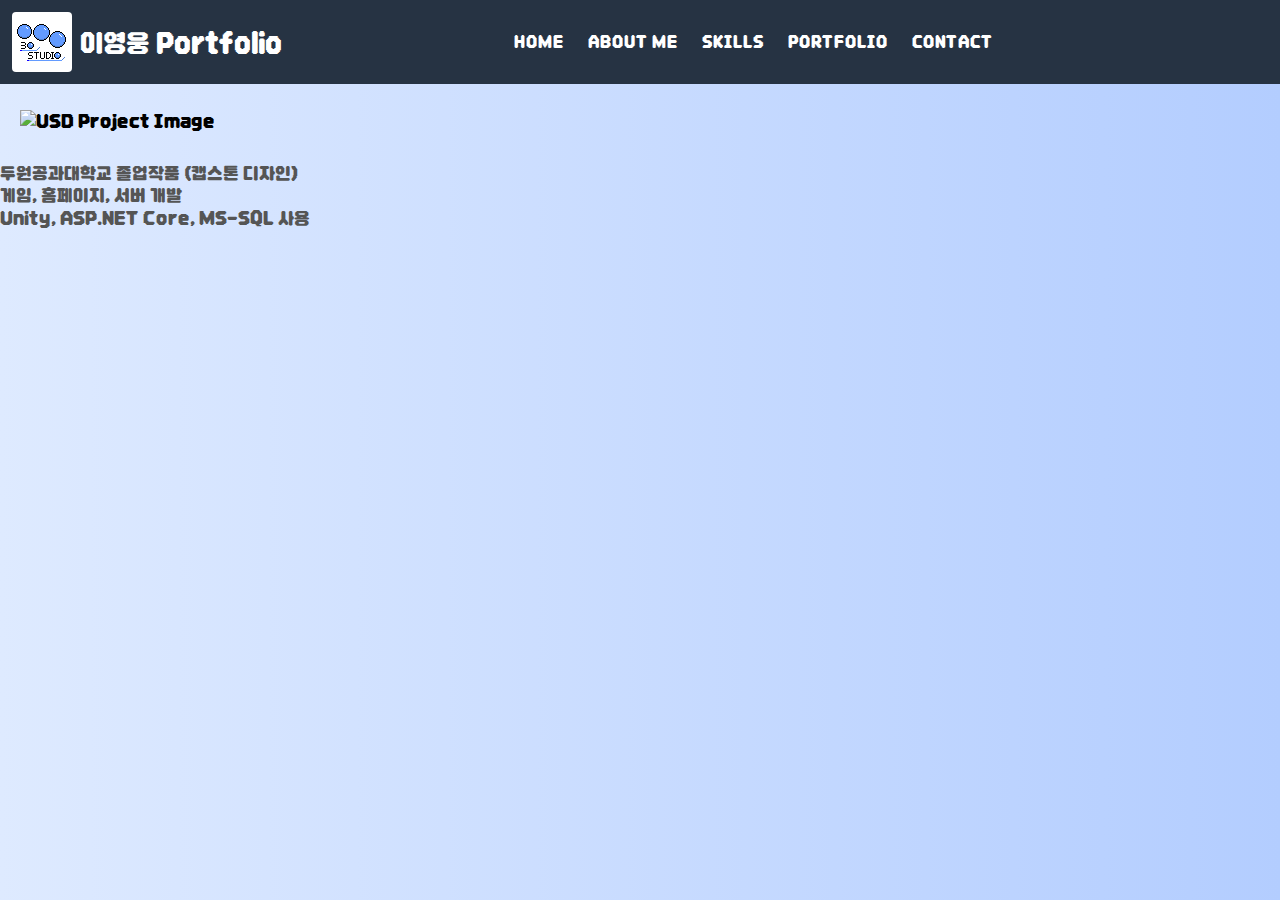
==== exp/USD-Project.html @ 88e9bd05 "update" ====
<!DOCTYPE html>
<html lang="en">
<head>
    <meta charset="UTF-8">
    <meta name="viewport" content="width=device-width, initial-scale=1.0">
    <title>USD Project 소개</title>
    <link rel="stylesheet" href="../styles/site.css">
    <link rel="stylesheet" href="https://cdn.jsdelivr.net/npm/swiper@11/swiper-bundle.min.css" />
    <script type="text/javascript" src="../js/Main.js" defer></script>
    <script src="https://code.jquery.com/jquery-3.6.4.min.js"></script>
    <script type="text/javascript">   
        $(document).ready( function() {
        
            $("#headers").load("../nav_page/navbar_exp.html");
        
        });
    </script>
</head>
<body>
<div id="headers"></div>

<section id="project-details">
    <div class="container">
        <h1>USD Project 소개</h1>
        <div class="image-container">
            <!-- 프로젝트와 관련된 이미지를 추가하세요 -->
            <img src="/img/USD_Project_Image.jpg" alt="USD Project Image">
        </div>
        <p class="project-description">
            두원공과대학교 졸업작품 (캡스톤 디자인)<br>
            게임, 홈페이지, 서버 개발<br>
            Unity, ASP.NET Core, MS-SQL 사용
        </p>
        <!-- 기타 프로젝트에 대한 설명이나 내용을 추가하세요 -->
    </div>
</section>

<!-- 이후에 필요한 섹션을 추가하세요 (예: 기술 스택, 구현 내용 등) -->

<!-- 푸터 등의 공통 부분을 추가하세요 -->
<!-- 이전에 작성한 CSS 파일 또는 스타일링 관련 코드를 추가하세요 -->

</body>
</html>
---- styles/site.css ----
@font-face {
    font-family: 'DNFBitBitv2';
    src: url('../fonts/DNFBitBitv2.ttf') format('truetype');
}

body {
    margin: 0;
    background: linear-gradient(to right, rgb(222, 234, 255), rgb(179, 205, 255));
    font-family: 'DNFBitBitv2', sans-serif;
    overflow: hidden;
}

a {
    text-decoration: none;
    color: white;
}

.navbar {
    display: flex;
    justify-content: space-between;
    align-items: center;
    background-color: #263343;
    padding: 8px 12px;

    position: fixed;
    top: 0;
    bottom: unset;
    width: 100%;
    z-index: 1000;
}

.navbar__logo img {
    width: 60px;
    height: auto;
    background-color: white;
    border-radius: 4px;
    margin-right: 8px;
}

.navbar__logo {
    font-size: 24px;
    color: white;
    display: flex;
    align-items: center;
}

.navbar_logo i {
    color: #d49366;
}

.navbar__menu {
    display: flex;
    list-style: none;
    padding-left: 0;
}

.navbar__menu li {
    font-size: 14px;
    padding: 8px 12px;
}

.navbar__menu li:hover {
    background-color: #d49366;
    border-radius: 4px;
}

.navbar__icons {
    list-style: none;
    color: white;
    display: flex;
    padding-left: 0;
    padding-right: 20px;
}

.navbar__icons li {
    padding: 8px 12px;
}

.navbar__toggleBtn {
    display: none;
    position: absolute;
    right: 70px;
    font-size: 24px;
    color: #d49366;
    margin-top: 12px;
}

#main,
#about,
#skills,
#portfolio,
#contact {
    display: flex;
    align-items: center;
    justify-content: center;
    height: 100vh;
}

.skills-container {
    display: flex;
    justify-content: center;
    align-items: center;
}

.skills_img {
    width: 100px;
    height: auto;
    margin: 10px;
}

.skills_list {
    text-align: center;
}

/* GPT */
#about {
    position: relative;
}

.about-container {
    display: flex;
}

.content {
    display: flex;
    align-items: center;
    justify-content: space-between;
    padding: 20px;
}

.text {
    margin-left: 50px;
    max-width: 100%; /* 텍스트 부분의 최대 너비 설정 */
    z-index: 1;
    border-radius: 10px; /* 둥근 네모를 만듭니다. */
    background-color: #ffffff; /* 배경색을 흰색으로 지정합니다. */
    padding: 20px; /* 내부 여백을 추가합니다. */
    box-shadow: 0px 0px 10px rgba(0, 0, 0, 0.1); /* 그림자 효과를 추가합니다. */
    margin-bottom: 20px;
    font-size: 16px;
    font-weight: normal;
}

.text h1 {
    font-size: 24px;
    font-weight: normal;
}

.text h2 {
    font-size: 24px;
    font-weight: normal;
}

.text h3 {
    font-weight: normal;
    font-size: 24px;
}

.text h5 {
    font-weight: normal;
    font-size: 12px;
}

.profile-image img {
    display: block;
    margin: auto;
    width: 250px;
    height: 300px;
    border-radius: 24px;
    z-index: 1;
}

.sh_tb {
    width: 100%;
    border-collapse: collapse;
    border: 1px solid #ccc;
    font-weight: normal;
}

.sh_tb th, .sh_tb td {
    border: 1px solid #ccc;
    padding: 8px;
    text-align: center;
    font-weight: normal;
}

.sh_tb th {
    background-color: #f2f2f2;
}

.sh_tb tr:nth-child(even) {
    background-color: #f9f9f9;
}

.port_exp_btn {
    background-color: #4682b4;
    color: #fff;
    padding: 10px 20px;
    font-size: 16px;
    border: none;
    cursor: pointer;
    border-radius: 5px;
    font-family: 'DNFBitBitv2', sans-serif;
    margin-top: 20px;
}

.port_exp_btn:hover {
    background-color: rgb(77, 77, 179);
}

/* SwiperJS*/

html,
.portfolio {
      position: relative;
      height: 100%;
    }
    
.portfolio {
      font-size: 14px;
      color: #000;
      margin: 0;
      padding: 0;
    }

    .swiper {
      width: 100%;
      height: 100%;
    }

    .swiper-slide {
      text-align: center;
      font-size: 18px;
      display: flex;
      justify-content: center;
      align-items: center;
    }

    .swiper-slide img {
      display: block;
      width: 100%;
      height: 100%;
      object-fit: cover;
    }

    .swiper-button-next {
        margin-right: 50px;
    }

    .swiper-button-prev {
        margin-left: 50px;
    }

    .swiper-pagination {
        margin-bottom: 50px;
    }


/* GPT */

.portfolio_exp {
    font-family: 'DNFBitBitv2', sans-serif;
    margin-right: 50px;
    max-width: 70%;
}

.portfolio_exp table {
    width: 100%;
    border-collapse: collapse;
    text-align: center; /* 텍스트를 가운데 정렬 */
}

.portfolio_exp table img {
    display: inline-block; /* 이미지를 수평으로 배치 */
    max-width: 20%; /* 최대 너비 설정 */
    height: auto;
    margin: 0 5px; /* 이미지 간의 간격 설정 */
}

.image-container {
    display: flex;
    justify-content: space-between;
    align-items: center;
}

.image-container img {
    width: auto;
    height: auto;
    max-width: 40%;
    max-height: auto;
    margin: 20px;
}

.project-description {
    margin-top: 10px; /* Adjust the margin as needed */
    font-size: 16px;
    line-height: 1.4;
    color: #555; /* Adjust the color as needed */
}

.inner-container {
    position: relative;
    max-width: 100%; 
    height: auto;
    margin: 0 auto;
}

.inner-container img {
    min-width: 600px;
    max-width: 100%; 
    max-height: 850px;
    display: block; 
    margin: 0 auto;
}

.image-text {
    position: absolute; 
    top: 50%; 
    left: 50%; 
    transform: translate(-50%, -50%); 
    text-align: center; 
    color: white; 
    font-size: 24px; 
    font-weight: bold; 
    text-shadow: 2px 2px 4px rgba(0, 0, 0, 0.5); 
}

.navbar.sticky {
    background-color: #263343; /* 스크롤시 배경색 변경 */
    box-shadow: 0 4px 6px rgba(0, 0, 0, 0.1); /* 스크롤시 그림자 효과 추가 */
}




@media screen and (max-width: 850px) {
    .navbar {
        flex-direction: column;
        align-items: flex-start;
        padding: 8px 24px;
    }

    .navbar__menu {
        display: none;
        flex-direction: column;
        align-items: center;
        width: 100%;
    }

    .navbar__menu li {
        width: 100%;
        text-align: center;
    }

    .navbar__icons {
        display: none;
        justify-content: center;
        width: 100%;
    }

    .navbar__toggleBtn {
        display: block;
    }

    .navbar__menu.active,
    .navbar__icons.active {
        display: flex;
    }

    .sh_tb {
        width: 100%;
        border-collapse: collapse;
        border: 1px solid #ccc;
        font-weight: normal;
    }
    
    .sh_tb th, .sh_tb td {
        border: 1px solid #ccc;
        padding: 8px;
        text-align: center;
        font-size: 12px;
    }
    
    .sh_tb th {
        background-color: #f2f2f2;
    }
    
    .sh_tb tr:nth-child(even) {
        background-color: #f9f9f9;
    }

    .portfolio_exp {
        max-height: 90%;
    }

    .image-container {
        text-align: center;
        display: flex;
        flex-direction: column;
        align-items: center;
    }

    .image-container img {
        margin: 10px; /* 이미지 사이의 간격을 조절할 수 있습니다. */
        max-width: 55%;
    }
}
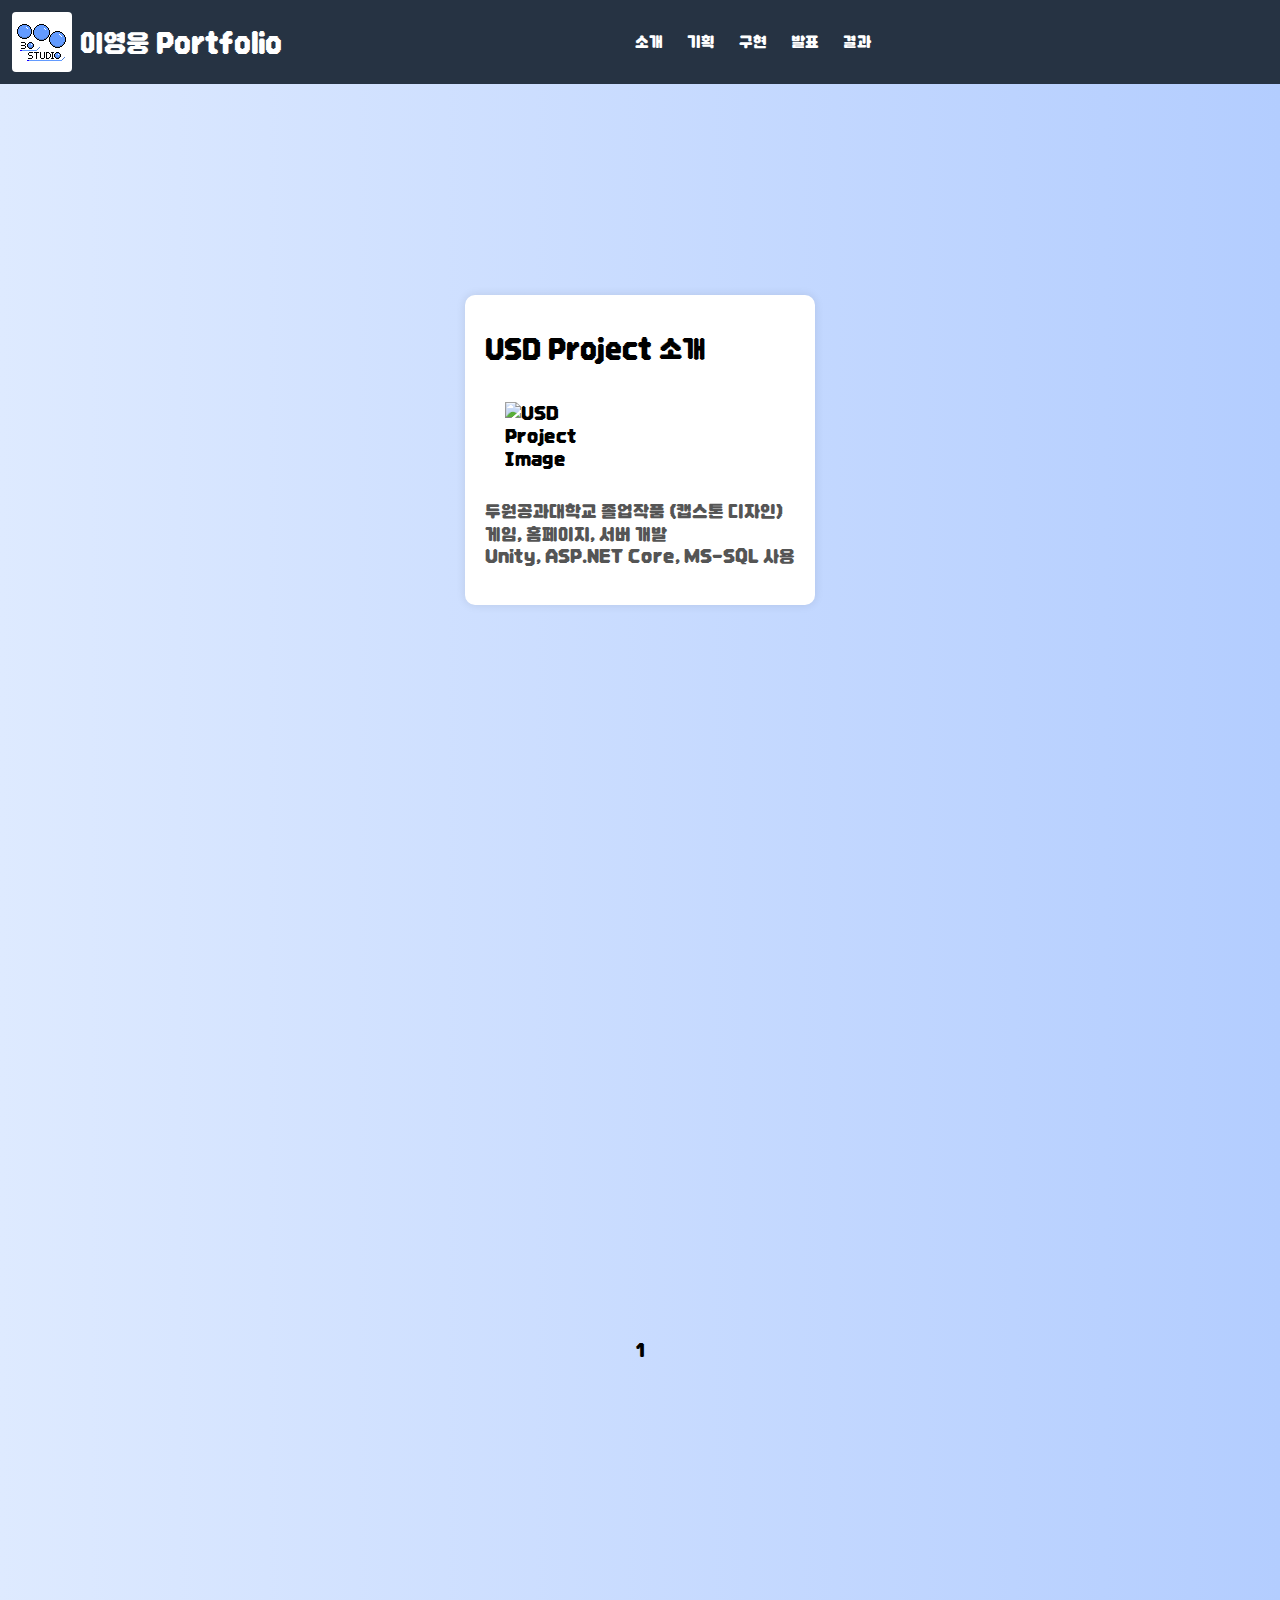
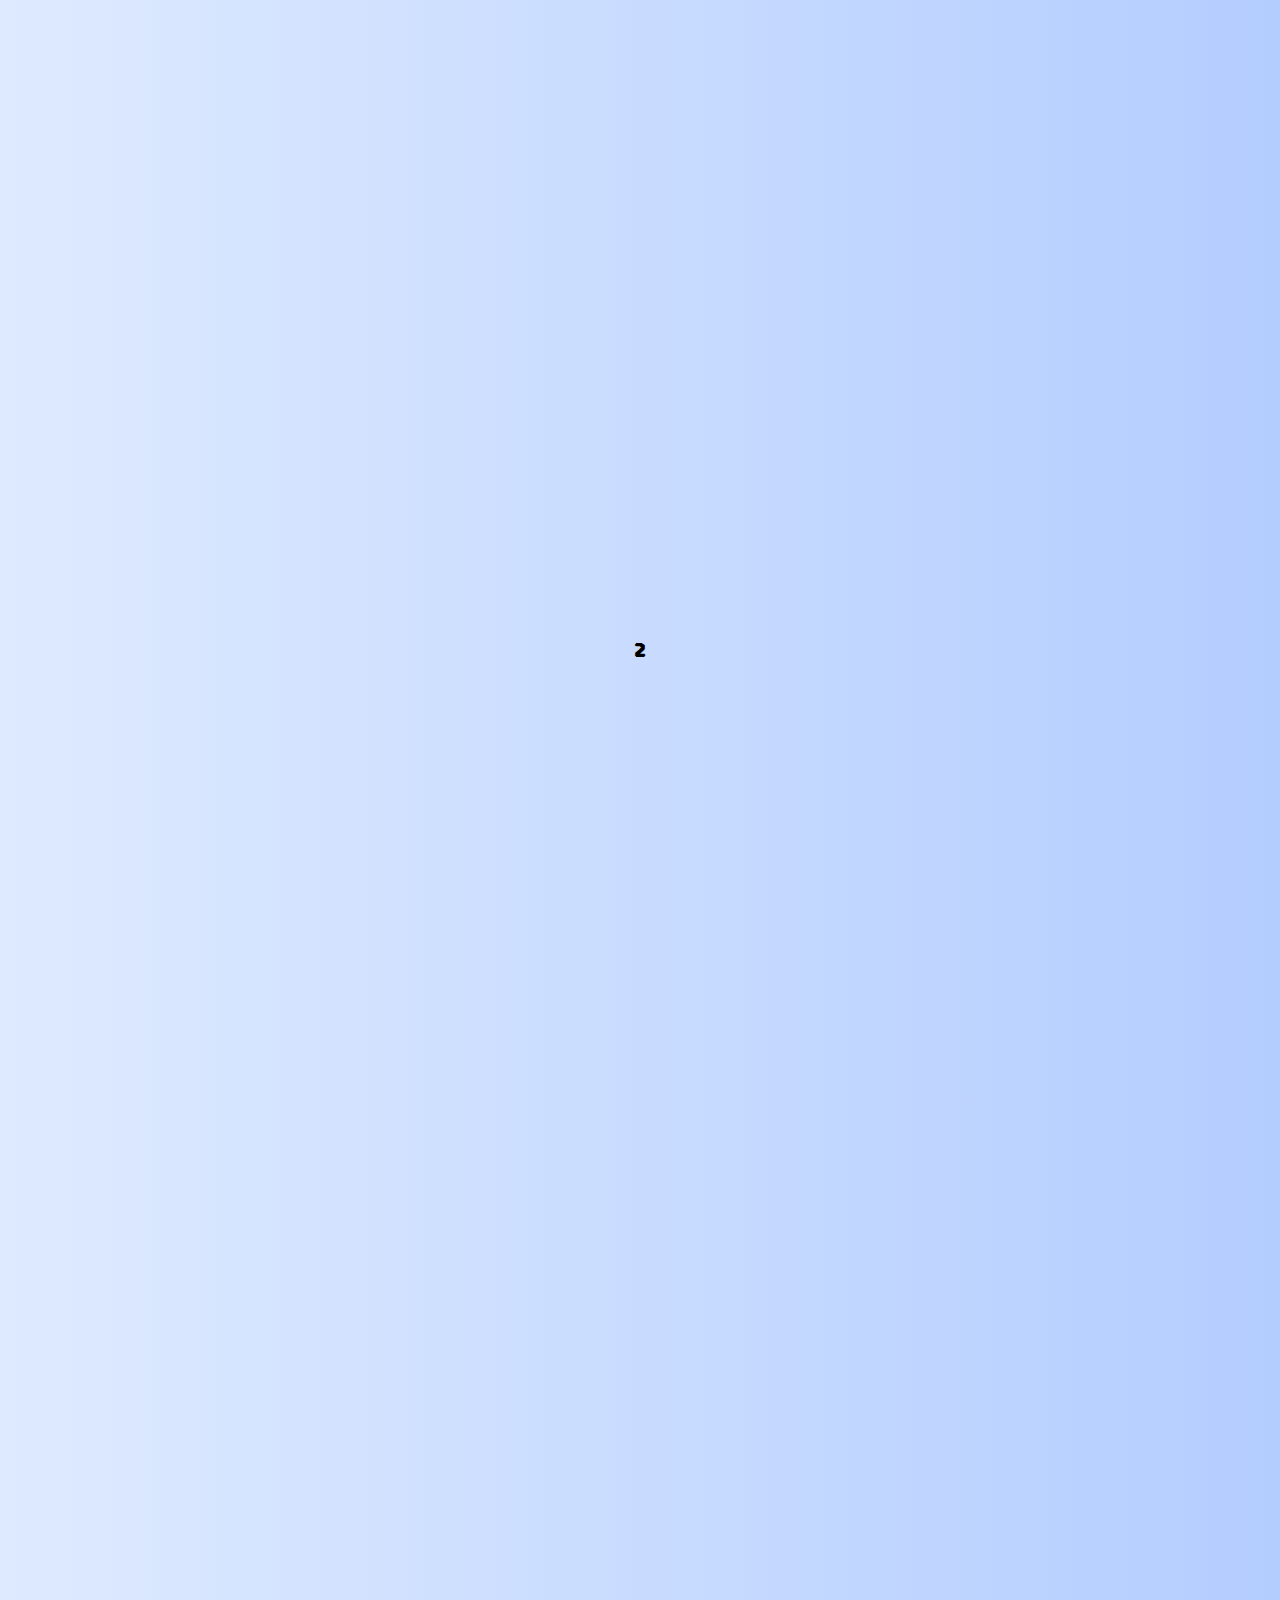
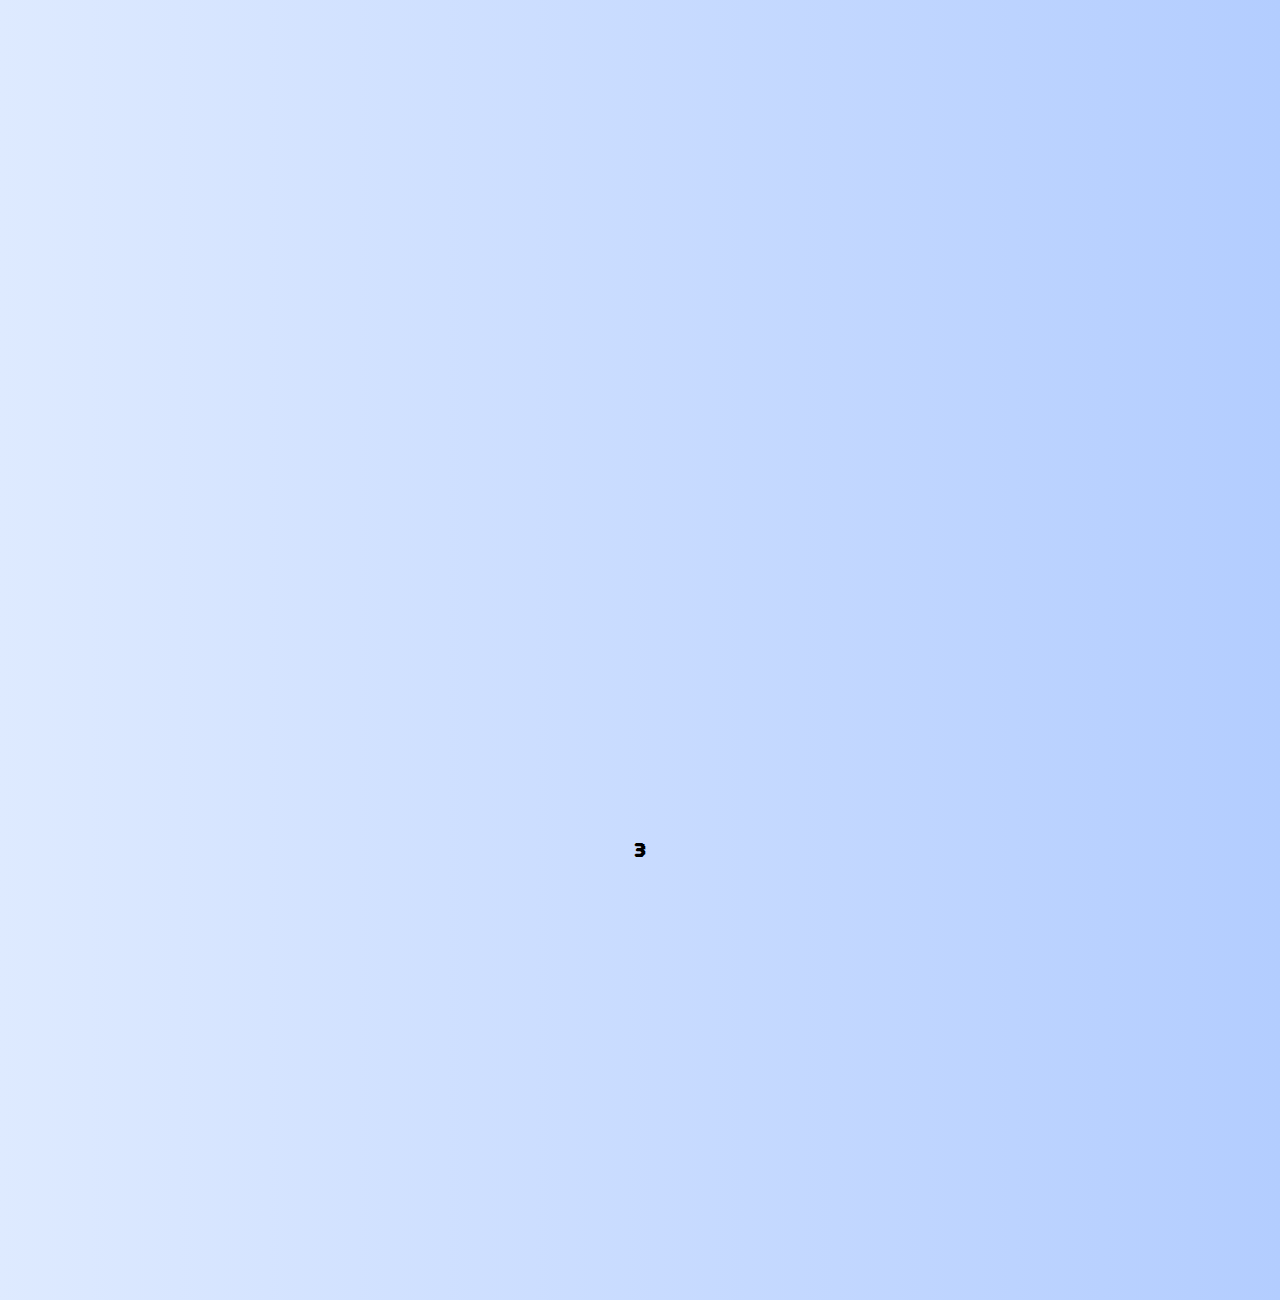
==== commit b57b2646: "update" ====
--- a/exp/USD-Project.html
+++ b/exp/USD-Project.html
@@ -19,26 +19,38 @@
 <body>
 <div id="headers"></div>
 
-<section id="project-details">
-    <div class="container">
-        <h1>USD Project 소개</h1>
-        <div class="image-container">
-            <!-- 프로젝트와 관련된 이미지를 추가하세요 -->
-            <img src="/img/USD_Project_Image.jpg" alt="USD Project Image">
+<section id="Introduction">
+    <div class="Introduction">
+        <div class="text">
+            <h1>USD Project 소개</h1>
+                <div class="image-container">
+                    <img src="/img/USD_Project_Image.jpg" alt="USD Project Image">
+                </div>
+                <p class="project-description">
+                    두원공과대학교 졸업작품 (캡스톤 디자인)<br>
+                    게임, 홈페이지, 서버 개발<br>
+                    Unity, ASP.NET Core, MS-SQL 사용
+                </p>
+                <!-- 기타 프로젝트에 대한 설명이나 내용을 추가하세요 -->
         </div>
-        <p class="project-description">
-            두원공과대학교 졸업작품 (캡스톤 디자인)<br>
-            게임, 홈페이지, 서버 개발<br>
-            Unity, ASP.NET Core, MS-SQL 사용
-        </p>
-        <!-- 기타 프로젝트에 대한 설명이나 내용을 추가하세요 -->
     </div>
 </section>
 
-<!-- 이후에 필요한 섹션을 추가하세요 (예: 기술 스택, 구현 내용 등) -->
+<section id="Planning">
+    <p>1</p>
+</section>
 
-<!-- 푸터 등의 공통 부분을 추가하세요 -->
-<!-- 이전에 작성한 CSS 파일 또는 스타일링 관련 코드를 추가하세요 -->
+<section id="Realize">
+    <p>2</p>
+</section>
+
+<section id="Presentation">
+    <iframe src="../exp/USD-Project-show.pdf" width="100%" height="100%" style="border: none;"></iframe>
+</section>
+
+<section id="Result">
+    <p>3</p>
+</section>
 
 </body>
 </html>
--- a/styles/site.css
+++ b/styles/site.css
@@ -129,14 +129,12 @@
 }
 
 .text {
-    margin-left: 50px;
     max-width: 100%; /* 텍스트 부분의 최대 너비 설정 */
     z-index: 1;
     border-radius: 10px; /* 둥근 네모를 만듭니다. */
     background-color: #ffffff; /* 배경색을 흰색으로 지정합니다. */
     padding: 20px; /* 내부 여백을 추가합니다. */
     box-shadow: 0px 0px 10px rgba(0, 0, 0, 0.1); /* 그림자 효과를 추가합니다. */
-    margin-bottom: 20px;
     font-size: 16px;
     font-weight: normal;
 }
@@ -258,8 +256,14 @@
 
 /* GPT */
 
+.show_box {
+    margin-left: 50px;
+    margin-bottom: 20px;
+}
+
 .portfolio_exp {
     font-family: 'DNFBitBitv2', sans-serif;
+    margin-left: 50px;
     margin-right: 50px;
     max-width: 70%;
 }
@@ -292,10 +296,10 @@
 }
 
 .project-description {
-    margin-top: 10px; /* Adjust the margin as needed */
+    margin-top: 10px;
     font-size: 16px;
     line-height: 1.4;
-    color: #555; /* Adjust the color as needed */
+    color: #555;
 }
 
 .inner-container {
@@ -326,11 +330,22 @@
 }
 
 .navbar.sticky {
-    background-color: #263343; /* 스크롤시 배경색 변경 */
-    box-shadow: 0 4px 6px rgba(0, 0, 0, 0.1); /* 스크롤시 그림자 효과 추가 */
-}
-
-
+    background-color: #263343;
+    box-shadow: 0 4px 6px rgba(0, 0, 0, 0.1);
+}
+
+/* Port EXP 페이지 */
+
+#Introduction,
+#Planning,
+#Realize,
+#Presentation,
+#Result {
+    display: flex;
+    align-items: center;
+    justify-content: center;
+    height: 100vh;
+}
 
 
 @media screen and (max-width: 850px) {
